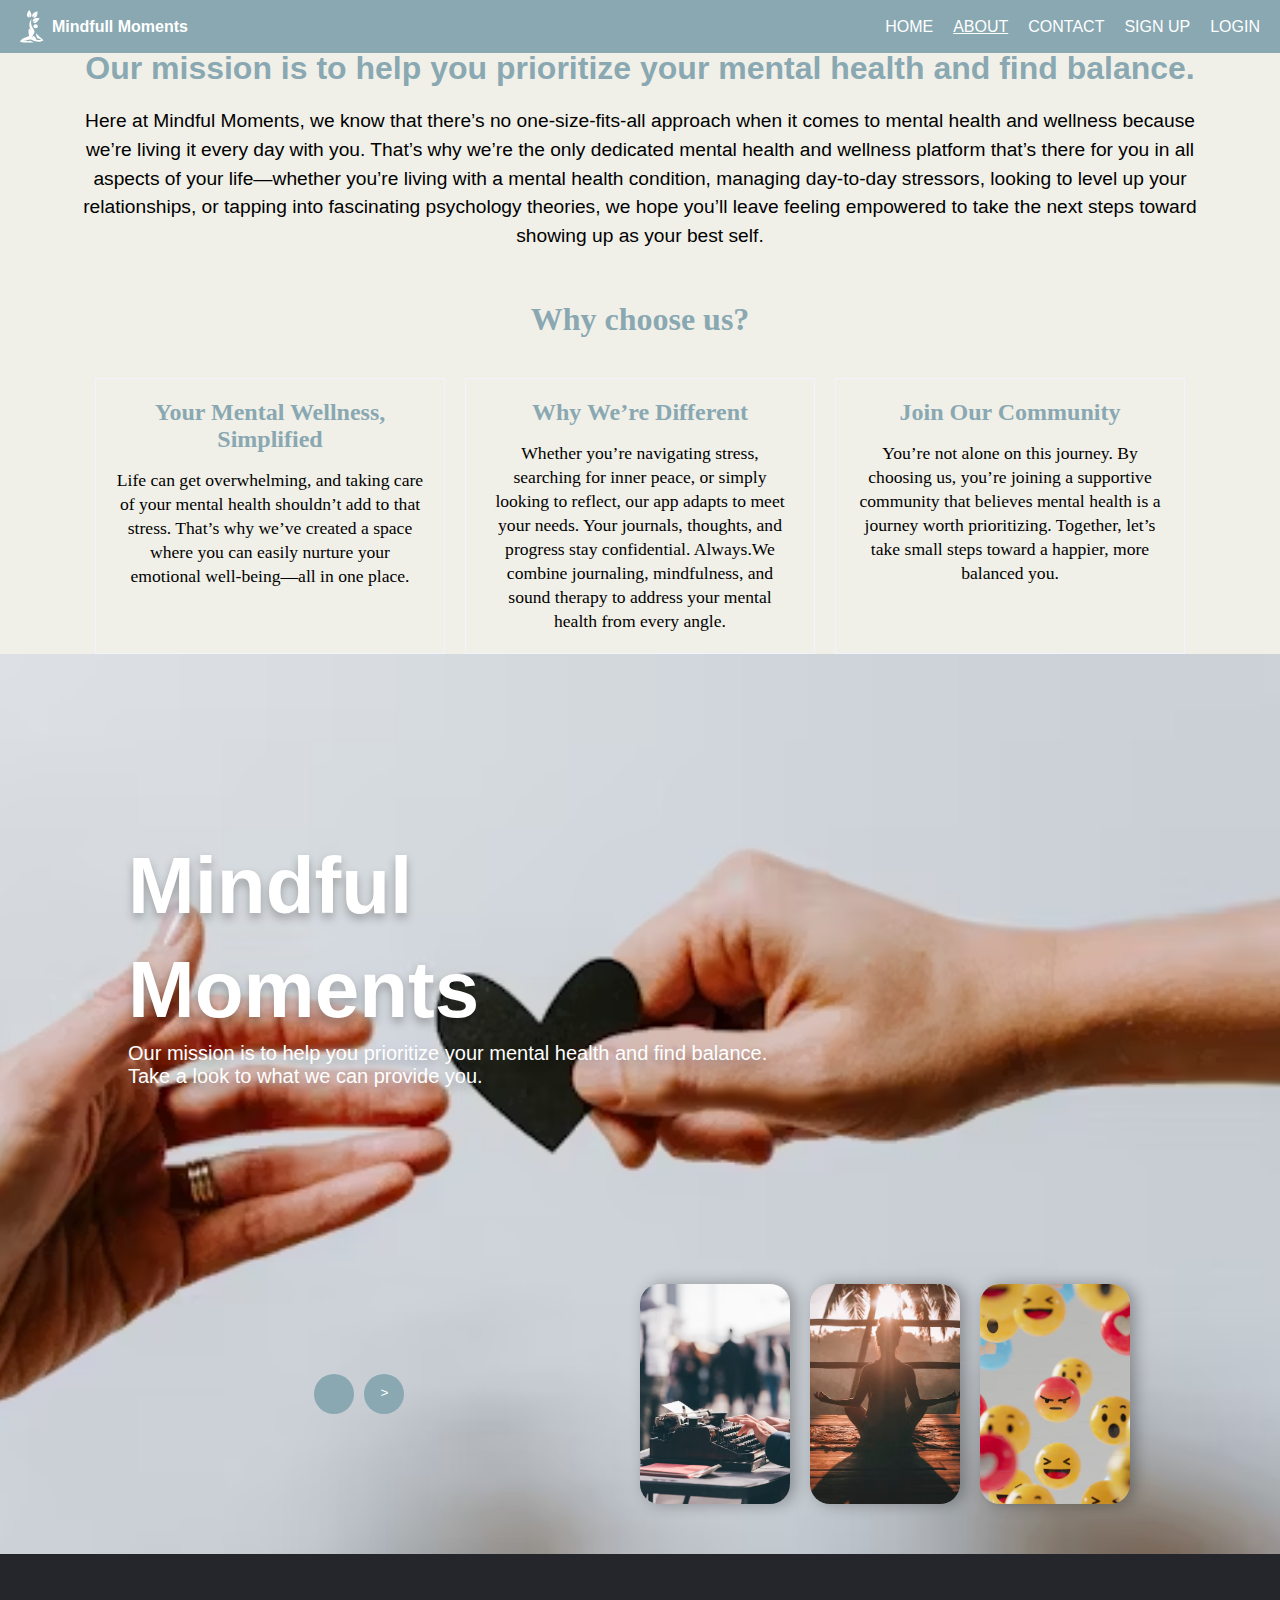
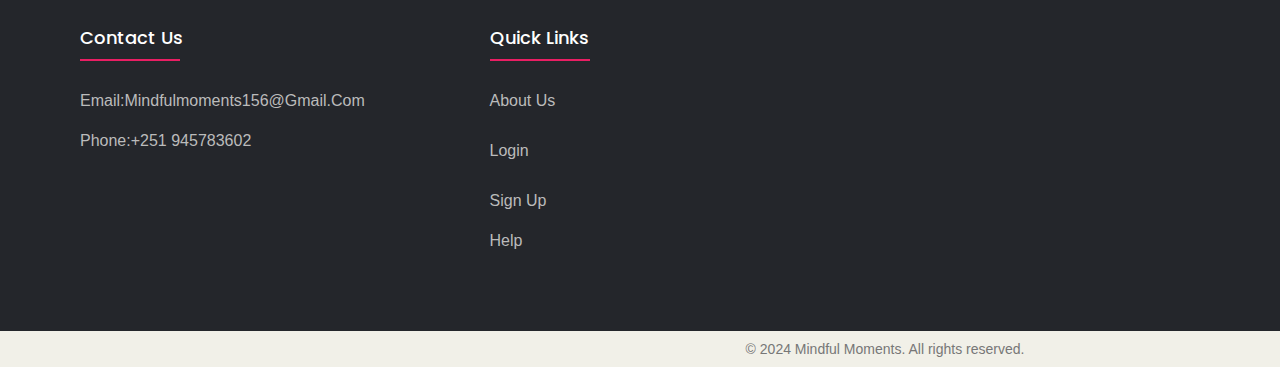
==== about.html @ 860784bd "added the html files" ====
<!DOCTYPE html>
<html lang="en">
<head>
    <meta charset="UTF-8">
    <meta name="viewport" content="width=device-width, initial-scale=1.0">
    <link rel="stylesheet" href="https://cdnjs.cloudflare.com/ajax/libs/font-awesome/6.7.1/css/all.min.css" integrity="sha512-5Hs3dF2AEPkpNAR7UiOHba+lRSJNeM2ECkwxUIxC1Q/FLycGTbNapWXB4tP889k5T5Ju8fs4b1P5z/iB4nMfSQ==" crossorigin="anonymous" referrerpolicy="no-referrer" />

    <title>about</title>
    <link rel="stylesheet" href="about.css">
    
  
</head>
<body>
     <!-- Top Navbar -->
  <div class="navbar">
   <div class="logo">
                <img src="./assets/logo.svg" alt="mind and body" />
                <h1>Mindfull Moments</h1>
            </div>
    <ul>
        <li><a href="index.html" class="nav-link">HOME</a></li>
        <li><a href="about.html"class="nav-link">ABOUT</a></li>
        <!-- <li><a href="#">SERVICE</a></li> -->
        
        <li><a href="contact.html" class="nav-link">CONTACT</a></li>
        <li><a href="signup.php" class="nav-link">SIGN UP</a></li>
        <li><a href="Login.php" class="nav-link">LOGIN </a></li>
    </ul>
    <style>
        .nav-link.active {
  text-decoration: underline;
}
    </style>
    <script>
        // Get all navigation links
const navLinks = document.querySelectorAll('.nav-link');

// Get the current URL path
const currentPath = window.location.pathname;

// Iterate through each link and add the 'active' class if it matches the current path
navLinks.forEach(link => {
  if (link.href.endsWith(currentPath)) {
    link.classList.add('active');
  }
});
    </script>
  </div>
    <div class="main">
       
  <!-- contents -->
        <div class="content">
            <h1>Our mission is to help you prioritize your mental health and find balance.</h1>
            <p>Here at Mindful Moments, we know that there’s no one-size-fits-all approach when it comes to mental health and wellness because we’re living it every day with you. 
                That’s why we’re the only dedicated mental health and wellness platform that’s there for you in all aspects of your life—whether you’re living with a mental health condition, managing day-to-day stressors, looking to level up your relationships, or tapping into fascinating psychology theories, 
                we hope you’ll leave feeling empowered to take the next steps toward showing up as your best self.</p>
        </div>
        <div class="div4">
            <h1>Why choose us?</h1>
            <div class="di1">
                <h2>Your Mental Wellness, Simplified</h2>
                <P>Life can get overwhelming, and taking care of your mental health shouldn’t add to that stress. 
                    That’s why we’ve created a space where you can easily nurture your emotional well-being—all in one place.</P>
            </div>
            <div class="di2">
                <h2>Why We’re Different</h2>
                <p>Whether you’re navigating stress, 
                    searching for inner peace, or simply looking to reflect, our app adapts to meet your needs.
                    Your journals, thoughts, and progress stay confidential. Always.We combine journaling, mindfulness, and sound therapy to address your mental health from every angle.
                </p>
            </div>
            <div class="di3">
                <h2>Join Our Community</h2>
                <p>You’re not alone on this journey. By choosing us, you’re joining a supportive community that believes mental health is a journey worth prioritizing. 
                    Together, let’s take small steps toward a happier, more balanced you. </p>
            </div>
        </div> 
        <!-- imageslide -->
        <div class="slide">
        <div class="list">
            <div class="item"> <img src="mood.avif">
                <div class="cont">
                    <div class="title">Mindful Moments</div>
                    <div class="type">Mood Tracker </div>
                    <div class="descr">Know what you are feeling with our adorable insideOut emojies </div>
                </div>
            </div>
            <div class="item"> <img src="journal.avif">
                <div class="cont">
                    <div class="title">Mindful Moments</div>
                    <div class="type">Journal </div>
                    <div class="descr">You can write how you feel everyday,
                judgment-free zone to express your thoughts and track your emotional journey. </div>
                </div>
            </div>
            <div class="item"> <img src="exercise.avif">
                <div class="cont">
                    <div class="title">Mindful Moments</div>
                    <div class="type">exercise </div>
                    <div class="descr">From quick breathing sessions to deep relaxation to calm in the chaos. </div>
                </div>
            </div>
            <div class="item"> <img src="mental.avif">
                <div class="cont">
                    <div class="title">Mindful Moments</div>
                    <div class="type">Mental Health Awarness  </div>
                    <div class="descr">We provide you with A-Z mental illness conditions </div>
                </div>
            </div>
        
            <div class="item"> <img src="home.avif">
                <div class="cont">
                    <div class="title">Mindful Moments</div>
                    <div class="type"> </div>
                    <div class="descr">Our mission is to help you prioritize your mental health and find balance.
                        Take a look to what we can provide you.  </div>
                </div>
            </div>         
            
 </div>
        <div class="thumbnail">
            <div class="item"> <img src="mood.avif"></div>
            <div class="item"> <img src="journal.avif"></div>
            <div class="item"> <img src="exercise.avif"></div>
        
</div>
 <div class="nextPrevArrow">
    <button class="prev">  </button>
    <button class="next">></button>
 </div>
</div>
   
    <footer class="foot">
        <div class="container">
            <div class="row">
                <div class="footer-col">
                    <h4>contact Us</h4>
                    <ul>
                        <li><a href="#">Email:mindfulmoments156@gmail.com</a></li>
                        <li><a href="#">phone:+251 945783602</a></li>
                        
                      </ul>
                </div>
                <div class="footer-col">
                    <h4>Quick Links</h4>
                    <ul>
                        <li><a href="about.html" class="active">About us</a></li>
                        <li><a href="login.html">Login</a></li>
      <li><a href="singup2.html">sign up</a></li>
                        <li><a href="#help">Help</a></li>
                      </ul>
                </div>
            </div>
        </div>
    </footer>
    <div class="footer">
        &copy; 2024 Mindful Moments. All rights reserved.
    </div>
</div>
<script src="about.js"></script>
</body>
</html>
---- about.css ----
@import url('https://fonts.googleapis.com/css2?family=Poppins:ital,wght@0,100;0,200;0,300;0,400;0,500;0,600;0,700;0,800;0,900;1,100;1,200;1,300;1,400;1,500;1,600;1,700;1,800;1,900&family=Roboto:ital,wght@0,100;0,300;0,400;0,500;0,700;0,900;1,100;1,300;1,400;1,500;1,700;1,900&display=swap');
*{
    margin: 0;
    padding: 0;
    box-sizing: border-box;
}
body{
    background-color: #F1F0E8;
    font-family: Arial, sans-serif;
}
.main{
    width: 100%;
    
    background-position: center;
    background-size: cover;
    height: 100vh;
}


 /* Top Navbar */
 .navbar {
    background-color: #89A8B2;
    color: white;
    display: flex;
    justify-content: space-between;
    align-items: center;
    padding: 10px 20px;
    position: fixed;
    top: 0;
    width: 100%;
    z-index: 1000;
  }

  .logo {
    display: flex;
    align-items: center;
  }
  
  .logo h1 {
    margin-left: 0.5rem;
    font-size: 1rem;
    font-family: "argonite", sans-serif;
  }
  
  .logo img {
    width: 1.5rem;
  }
  .navbar ul {
    list-style: none;
    display: flex;
  }

  .navbar ul li {
    margin-left: 20px;
  }

  .navbar ul li a {
    text-decoration: none;
    color: white;
    font-size: 16px;
    transition: 0.3s;
  }

  .navbar ul li a:hover {
    text-decoration: underline;
  }
 .main .navbar ul li a .active{
    text-decoration: underline;
    background: #14ff72cb;
    border-radius: 2px;
  }

  
/* footer */
  .footer {
    margin-top: auto;
    padding: 10px;
    text-align: center;
    font-size: 14px;
    color: #777;
    padding-left: 500px;
}
/* resonsive */
@media (max-width: 768px) {
    .footer {
        font-size: 0.9rem; /* Smaller text on tablets */
        padding: 8px 15px; /* Adjust padding */
    }
}

@media (max-width: 480px) {
    .footer {
        font-size: 0.8rem; /* Even smaller font on phones */
        padding: 5px 10px; /* Compact padding */
    }
}
/* about content */
.content{
    /* height:300px ;
    width: 1000px;
    /* outline: solid 1px #f1f4fd; */
    /* margin-left: 45px;
    margin-top: 50px; */
    max-width: 90%;
    margin: 50px auto ;
    text-align: center;
}
.content h1{
    color:#89A8B2;
    font-weight: bolder;
    font-size: 2rem;
    margin-bottom: 20px;
    margin-top: 30px;
}
.content p{
    color: black;
    font-size: 1.2rem;
    line-height: 1.8rem;
}
.div4{
    /* display: flex;
    margin-top: 95px; */
    display: flex;
    flex-wrap: wrap; /* Enables wrapping for smaller screens */
    justify-content: center;
    gap: 20px;
    margin-top: 50px;
}
.div4 h1{
    color:#89A8B2;
    font-family: 'Times New Roman', Times, serif;
    font-size: 2rem;
    text-align: center;
    margin-bottom: 20px;
    width: 100%;
    /* margin-left: 100px; */
    /* margin-top: 80px; */
}
.div4 .di1,.div4 .di2, .div4 .di3 {
    flex: 1 1 30%; /* Adjusts width for responsiveness */
    min-width: 250px; /* Ensures minimum width */
    max-width: 350px;
    height: auto;
    padding: 20px;
    border: solid 1px #f1f4fd;
    text-align: center;

}
.di1 p,.di2 p, .di3 p{
    font-family: 'Times New Roman', Times, serif;
    color: black;
    margin-top: 15px;
    font-size: 1.1rem;
    line-height: 1.5rem;
}
.di1 h2,.di2 h2, .di3 h2 {
    color: #89A8B2;
    font-family: 'Times New Roman', Times, serif;
    font-size: 1.5rem;
}

@media (max-width: 768px) {
    .navbar {
        flex-direction: column;
        align-items: center;
        height: auto;
    }
    .content h1 {
        font-size: 0.8rem; /* Reduce header size */
        margin-top: 200px; /* Add more spacing above the header */
    }

    ul {
        flex-direction: column;
        /* align-items: center; */
        gap: 15px;
    }

    ul li {
        /* margin: 10px 0; */
        text-align: center;
    }

    .content {
        margin: 20px auto;
    }

    .content h1 {
        font-size: 1.8rem;
    }

    .content p {
        font-size: 1rem; /* Reduce paragraph font size */
        line-height: 1.6rem;
        margin-top: 15px;
    }

    .div4 {
        flex-direction: column;
    }

    .div4 .di1, .div4 .di2, .div4 .di3 {
        width: 90%;
        max-width: none;
    }
}
/* slide */
.slide{
    width: 100;
    height: 100vh;
    
    position: relative;
}
.slide .list .item{
    width: 100%;
    height: 100%;
    position: absolute;
    inset: 0 0 0 0;

}
.slide .list .item img{
    width: 100%;
    height: 100%;
   object-fit: cover;
    
}
.slide .list .item .cont{
    position: absolute;
    top: 20%;
    width: 1140px;
    max-width: 80%;
    left: 50%;
    transform: translateX(-50%);
    padding-right:30%;
    box-sizing: border-box;
    color: #fff;
    text-shadow: 0 5px 10px #0004;

}
.slide .list .item .cont .title,
.slide .list .item .cont .type{
font-size: 5em;
font-weight: bold;
line-height: 1.3em;

}
.slide .list .item .cont .type{
    color: #14ff72cb;
}
.slide .list .item .cont .descr{
    font-size: 20px;
}
/* thumbnail section */
.thumbnail{
    display: flex;
    gap: 20px;

    position: absolute;
    bottom: 50px;
    left: 50%;
    width: max-content;
    z-index: 100;

}
.thumbnail .item{
    width: 150px;
    height: 220px;
    flex-shrink: 0;
    position: relative;
  

}
.thumbnail .item img{
    width: 100%;
    height: 100%;
    object-fit: cover;
    border-radius: 20px;
    box-shadow: 5px 0px 15px rgba(0, 0, 0, 0.3);
}
/* nextPrevArrow */
.nextPrevArrow{
    position: absolute;
    top: 80%;
    right: 52%;
    z-index: 100;
    width: 300px;
    max-width: 30%;
    display: flex;
    gap: 10px;
    align-items: center;
}
.nextPrevArrow button{
    width: 40px;
    height: 40px;
    border-radius: 50%;
    background-color: #89A8B2;
    border: none;
    color: #fff;
    font-family: monospace;
    cursor: pointer;
    transition: 0.3s;
}
.nextPrevArrow button:hover{
background-color: #fff;
color: #000;

}
/* animation */
.slide .list .item:nth-child(1){
    z-index: 1;
}
.slide .list .item:nth-child(1) .cont .title,
.slide .list .item:nth-child(1) .cont .type,
.slide .list .item:nth-child(1) .cont .descr{
    transform: translateY(50px);
    filter: blur(20px);
    opacity: 0;
    animation: show 0.5s 1s linear 1 forwards;

}
@keyframes show{
    to{
        transform: translateY(0px);
        filter: blur(0px);
        opacity: 1;
       
      
    }
}
.slide .list .item:nth-child(1) .cont .title{
    animation-delay: 0.4s;
}
.slide .list .item:nth-child(1) .cont .type{
    animation-delay: 0.6s;
}
.slide .list .item:nth-child(1) .cont .descr{
    animation-delay: 0.8s;
}
/* animation for  next button */
.slide .list .item:nth-child(1) img{
    width: 150px;
    height: 220px;
    position: absolute;
    bottom: 50px;
    left: 50%;
    border-radius: 30px;
    animation: img 0.5s  linear 1 forwards;

}
@keyframes img{
    to{
        bottom: 0;
        left: 0;
        width: 100%;
        height: 100%;
        border-radius: 0;

    }
}
.slide .next .thumbnail .item:nth-child(1){
    overflow: hidden;
    animation: thumb 0.5s  linear 1 forwards;
}
.slide .prev .list .item img{
    z-index: 100;
}
@keyframes thumb{   
    from{
        opacity: 0;
        width: 0;
    }
}
.slide .next .thumbnail{
    animation: next  0.5s  linear 1 forwards;
}
@keyframes next{
    from{
        transform: translateX(150px);

    }
}
/* animation for  prev button */
.slide .prev .list .item:nth-child(2){
    z-index: 2;
}
slide .prev .list .item:nth-child(2) img{
    position: absolute;
    bottom: 0;
    left: 0;
    animation: outframe  0.5s  linear 1 forwards;
}
@keyframes outframe{
    to{
        width: 150px;
        height: 220px;
        bottom: 50px;
        left: 50%;
        border-radius: 20px;

    }
}
.slide .prev .thumbnail .item:nth-child(1){
overflow: hidden;
opacity: 0;
animation: thumb 0.5s  linear 1 forwards;
}
.slide .prev .list .item:nth-child(1) .cont .title,
.slide .prev .list .item:nth-child(1) .cont .type,
.slide .prev .list .item:nth-child(1) .cont .descr{
    animation: contentOut 0.5s 1s linear 1 forwards;
}
@keyframes contentOut{
    to{
        transform: translateY(-150px);
        filter: blur(20px);
        opacity: 0;
    }
}
@media screen and (max-width:678px) {
    .slide .list .item .cont{
        padding-right: 0;
    }
    .slide .list .item .cont .title{
        font-size: 30px;
    }
}
.foot{
    background-color: #24262b;
    padding: 70px 0;

}
.container{
    max-width: 1170px;
  
    margin: auto;
}
.row{
    display: flex;
    flex-wrap: wrap;
}
ul{
    list-style: none;

}
.footer-col{
width: 35%;
padding: 0 25px;
}
.footer-col h4{
    font-size: 18px;
    color: #ffffff;
    text-transform: capitalize;
    margin-bottom: 30px;
    font-family: "Poppins", sans-serif;
    line-height: 1.5;
    font-weight: 500;
    position: relative;
}
.footer-col h4::before{
    content: '';
    position: absolute;
    left: 0;
    bottom: -10px;
    background-color: #e91e63;
    height: 2px;
    box-sizing: border-box;
    width: 100px;
}
.footer-col ul li{
    line-height: 2.5;
}
.footer-col ul li:not(:last-child){
    margin-top: 10px;
}
.footer-col ul li a{
    font-size: 16px;
    text-transform: capitalize;
    color: #ffffff;
    text-decoration: none;
    font-weight: 300;
    color: #bbbbbb;
    display: block;
    transition: all 0.3s ease;
}
.footer-col ul li a:hover{
    color: #ffffff;
    padding-left: 8px;
}
/* respon footer */
@media(max-width:767px){
    .footer-col{
        width:50%;
    margin-bottom: 30px;

    } 
}
@media(max-width:574px){
    .footer-col{
        width:100%;
   
    } 
}
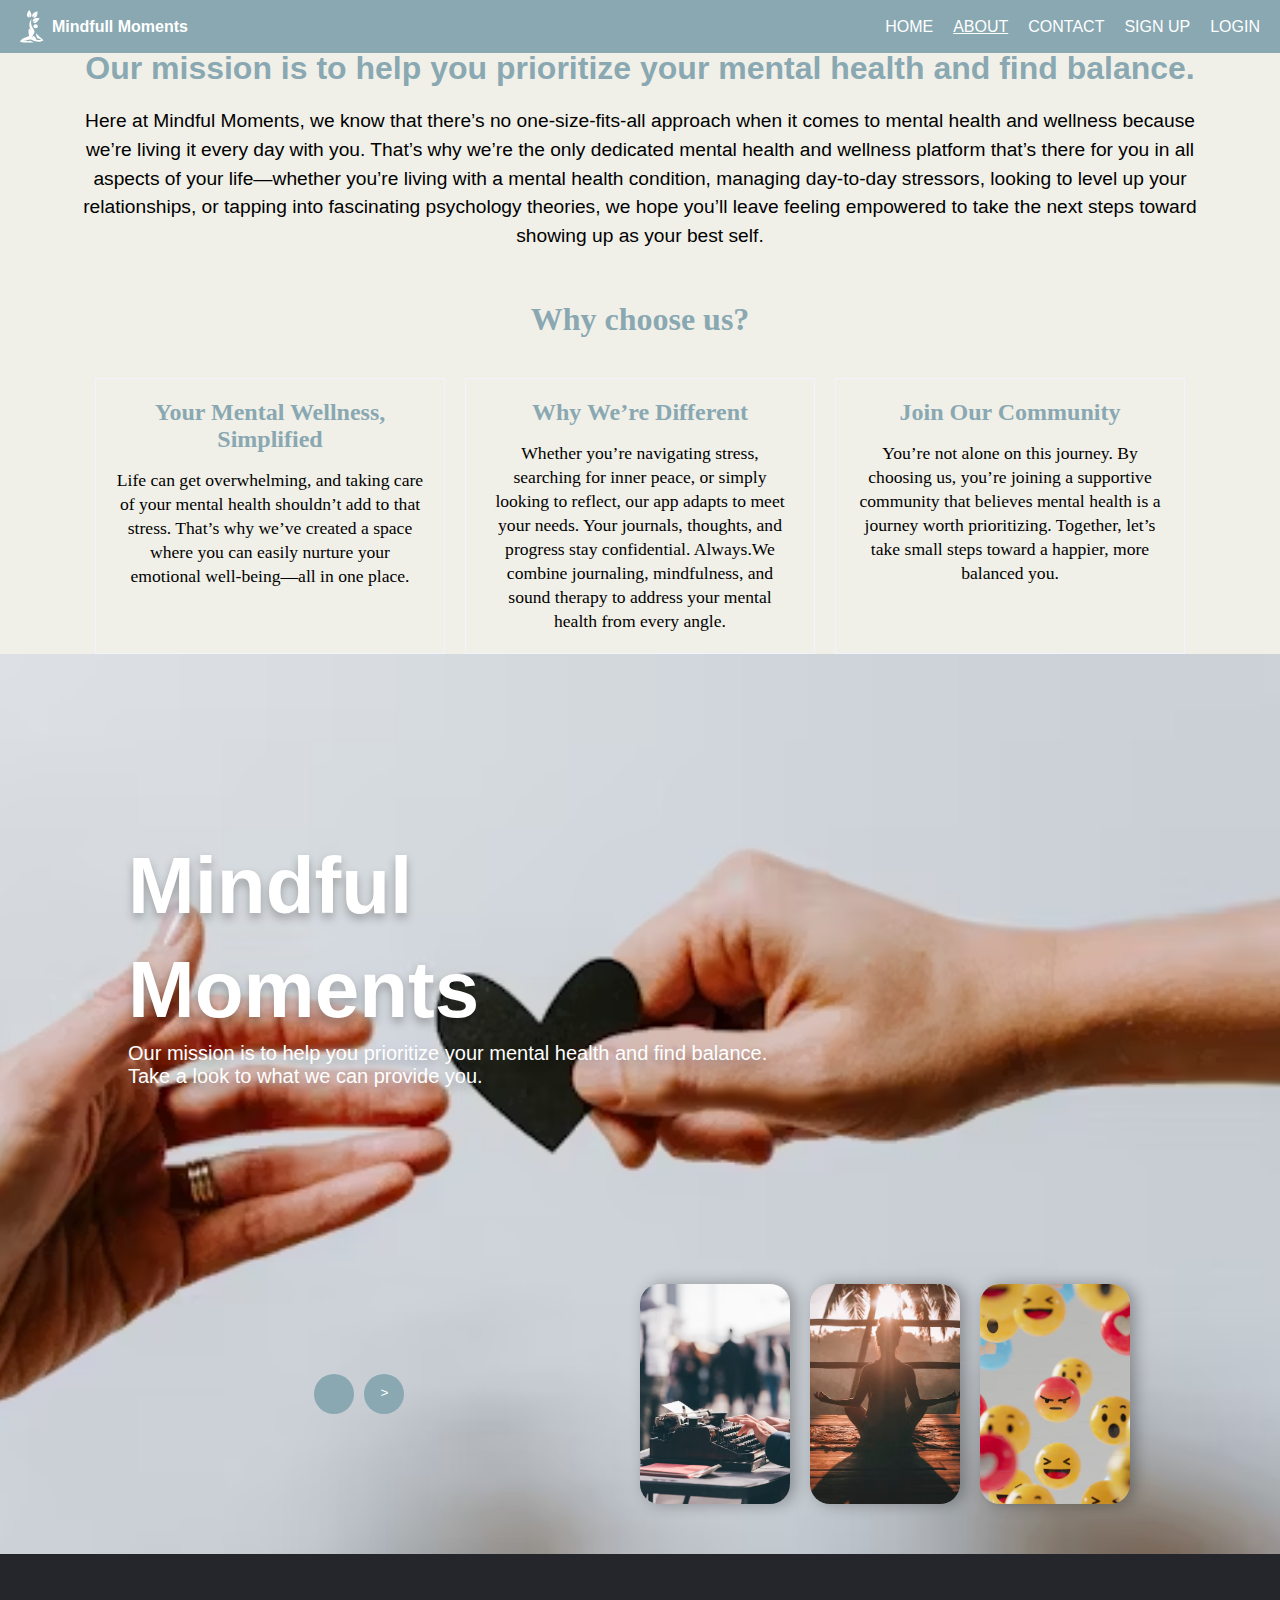
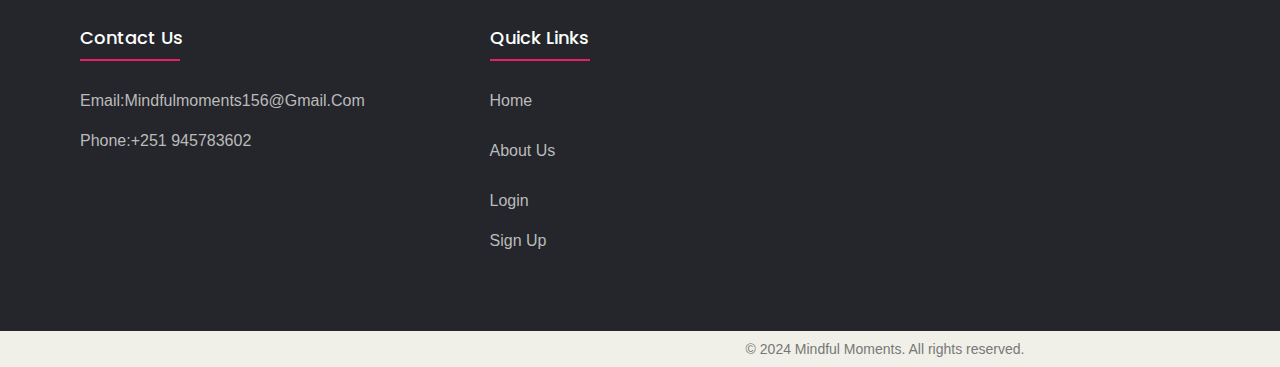
==== commit 8a440c1f: "about" ====
--- a/about.html
+++ b/about.html
@@ -6,7 +6,8 @@
     <link rel="stylesheet" href="https://cdnjs.cloudflare.com/ajax/libs/font-awesome/6.7.1/css/all.min.css" integrity="sha512-5Hs3dF2AEPkpNAR7UiOHba+lRSJNeM2ECkwxUIxC1Q/FLycGTbNapWXB4tP889k5T5Ju8fs4b1P5z/iB4nMfSQ==" crossorigin="anonymous" referrerpolicy="no-referrer" />
 
     <title>about</title>
-    <link rel="stylesheet" href="about.css">
+    <link rel="stylesheet" href="css/about.css">
+
     
   
 </head>
@@ -144,10 +145,11 @@
                 <div class="footer-col">
                     <h4>Quick Links</h4>
                     <ul>
+                        <li><a href="index.html" class="active">Home</a></li>
                         <li><a href="about.html" class="active">About us</a></li>
-                        <li><a href="login.html">Login</a></li>
-      <li><a href="singup2.html">sign up</a></li>
-                        <li><a href="#help">Help</a></li>
+                        <li><a href="login.php">Login</a></li>
+      <li><a href="signup.php">sign up</a></li>
+                       
                       </ul>
                 </div>
             </div>
--- a/css/about.css
+++ b/css/about.css
@@ -0,0 +1,502 @@
+@import url('https://fonts.googleapis.com/css2?family=Poppins:ital,wght@0,100;0,200;0,300;0,400;0,500;0,600;0,700;0,800;0,900;1,100;1,200;1,300;1,400;1,500;1,600;1,700;1,800;1,900&family=Roboto:ital,wght@0,100;0,300;0,400;0,500;0,700;0,900;1,100;1,300;1,400;1,500;1,700;1,900&display=swap');
+*{
+    margin: 0;
+    padding: 0;
+    box-sizing: border-box;
+}
+body{
+    background-color: #F1F0E8;
+    font-family: Arial, sans-serif;
+}
+.main{
+    width: 100%;
+    
+    background-position: center;
+    background-size: cover;
+    height: 100vh;
+}
+
+
+ /* Top Navbar */
+ .navbar {
+    background-color: #89A8B2;
+    color: white;
+    display: flex;
+    justify-content: space-between;
+    align-items: center;
+    padding: 10px 20px;
+    position: fixed;
+    top: 0;
+    width: 100%;
+    z-index: 1000;
+  }
+
+  .logo {
+    display: flex;
+    align-items: center;
+  }
+  
+  .logo h1 {
+    margin-left: 0.5rem;
+    font-size: 1rem;
+    font-family: "argonite", sans-serif;
+  }
+  
+  .logo img {
+    width: 1.5rem;
+  }
+  .navbar ul {
+    list-style: none;
+    display: flex;
+  }
+
+  .navbar ul li {
+    margin-left: 20px;
+  }
+
+  .navbar ul li a {
+    text-decoration: none;
+    color: white;
+    font-size: 16px;
+    transition: 0.3s;
+  }
+
+  .navbar ul li a:hover {
+    text-decoration: underline;
+  }
+ .main .navbar ul li a .active{
+    text-decoration: underline;
+    background: #14ff72cb;
+    border-radius: 2px;
+  }
+
+  
+/* footer */
+  .footer {
+    margin-top: auto;
+    padding: 10px;
+    text-align: center;
+    font-size: 14px;
+    color: #777;
+    padding-left: 500px;
+}
+/* resonsive */
+@media (max-width: 768px) {
+    .footer {
+        font-size: 0.9rem; /* Smaller text on tablets */
+        padding: 8px 15px; /* Adjust padding */
+    }
+}
+
+@media (max-width: 480px) {
+    .footer {
+        font-size: 0.8rem; /* Even smaller font on phones */
+        padding: 5px 10px; /* Compact padding */
+    }
+}
+/* about content */
+.content{
+    /* height:300px ;
+    width: 1000px;
+    /* outline: solid 1px #f1f4fd; */
+    /* margin-left: 45px;
+    margin-top: 50px; */
+    max-width: 90%;
+    margin: 50px auto ;
+    text-align: center;
+}
+.content h1{
+    color:#89A8B2;
+    font-weight: bolder;
+    font-size: 2rem;
+    margin-bottom: 20px;
+    margin-top: 30px;
+}
+.content p{
+    color: black;
+    font-size: 1.2rem;
+    line-height: 1.8rem;
+}
+.div4{
+    /* display: flex;
+    margin-top: 95px; */
+    display: flex;
+    flex-wrap: wrap; /* Enables wrapping for smaller screens */
+    justify-content: center;
+    gap: 20px;
+    margin-top: 50px;
+}
+.div4 h1{
+    color:#89A8B2;
+    font-family: 'Times New Roman', Times, serif;
+    font-size: 2rem;
+    text-align: center;
+    margin-bottom: 20px;
+    width: 100%;
+    /* margin-left: 100px; */
+    /* margin-top: 80px; */
+}
+.div4 .di1,.div4 .di2, .div4 .di3 {
+    flex: 1 1 30%; /* Adjusts width for responsiveness */
+    min-width: 250px; /* Ensures minimum width */
+    max-width: 350px;
+    height: auto;
+    padding: 20px;
+    border: solid 1px #f1f4fd;
+    text-align: center;
+
+}
+.di1 p,.di2 p, .di3 p{
+    font-family: 'Times New Roman', Times, serif;
+    color: black;
+    margin-top: 15px;
+    font-size: 1.1rem;
+    line-height: 1.5rem;
+}
+.di1 h2,.di2 h2, .di3 h2 {
+    color: #89A8B2;
+    font-family: 'Times New Roman', Times, serif;
+    font-size: 1.5rem;
+}
+
+@media (max-width: 768px) {
+    .navbar {
+        flex-direction: column;
+        align-items: center;
+        height: auto;
+    }
+    .content h1 {
+        font-size: 0.8rem; /* Reduce header size */
+        margin-top: 200px; /* Add more spacing above the header */
+    }
+
+    ul {
+        flex-direction: column;
+        /* align-items: center; */
+        gap: 15px;
+    }
+
+    ul li {
+        /* margin: 10px 0; */
+        text-align: center;
+    }
+
+    .content {
+        margin: 20px auto;
+    }
+
+    .content h1 {
+        font-size: 1.8rem;
+    }
+
+    .content p {
+        font-size: 1rem; /* Reduce paragraph font size */
+        line-height: 1.6rem;
+        margin-top: 15px;
+    }
+
+    .div4 {
+        flex-direction: column;
+    }
+
+    .div4 .di1, .div4 .di2, .div4 .di3 {
+        width: 90%;
+        max-width: none;
+    }
+}
+/* slide */
+.slide{
+    width: 100;
+    height: 100vh;
+    
+    position: relative;
+}
+.slide .list .item{
+    width: 100%;
+    height: 100%;
+    position: absolute;
+    inset: 0 0 0 0;
+
+}
+.slide .list .item img{
+    width: 100%;
+    height: 100%;
+   object-fit: cover;
+    
+}
+.slide .list .item .cont{
+    position: absolute;
+    top: 20%;
+    width: 1140px;
+    max-width: 80%;
+    left: 50%;
+    transform: translateX(-50%);
+    padding-right:30%;
+    box-sizing: border-box;
+    color: #fff;
+    text-shadow: 0 5px 10px #0004;
+
+}
+.slide .list .item .cont .title,
+.slide .list .item .cont .type{
+font-size: 5em;
+font-weight: bold;
+line-height: 1.3em;
+
+}
+.slide .list .item .cont .type{
+    color: #14ff72cb;
+}
+.slide .list .item .cont .descr{
+    font-size: 20px;
+}
+/* thumbnail section */
+.thumbnail{
+    display: flex;
+    gap: 20px;
+
+    position: absolute;
+    bottom: 50px;
+    left: 50%;
+    width: max-content;
+    z-index: 100;
+
+}
+.thumbnail .item{
+    width: 150px;
+    height: 220px;
+    flex-shrink: 0;
+    position: relative;
+  
+
+}
+.thumbnail .item img{
+    width: 100%;
+    height: 100%;
+    object-fit: cover;
+    border-radius: 20px;
+    box-shadow: 5px 0px 15px rgba(0, 0, 0, 0.3);
+}
+/* nextPrevArrow */
+.nextPrevArrow{
+    position: absolute;
+    top: 80%;
+    right: 52%;
+    z-index: 100;
+    width: 300px;
+    max-width: 30%;
+    display: flex;
+    gap: 10px;
+    align-items: center;
+}
+.nextPrevArrow button{
+    width: 40px;
+    height: 40px;
+    border-radius: 50%;
+    background-color: #89A8B2;
+    border: none;
+    color: #fff;
+    font-family: monospace;
+    cursor: pointer;
+    transition: 0.3s;
+}
+.nextPrevArrow button:hover{
+background-color: #fff;
+color: #000;
+
+}
+/* animation */
+.slide .list .item:nth-child(1){
+    z-index: 1;
+}
+.slide .list .item:nth-child(1) .cont .title,
+.slide .list .item:nth-child(1) .cont .type,
+.slide .list .item:nth-child(1) .cont .descr{
+    transform: translateY(50px);
+    filter: blur(20px);
+    opacity: 0;
+    animation: show 0.5s 1s linear 1 forwards;
+
+}
+@keyframes show{
+    to{
+        transform: translateY(0px);
+        filter: blur(0px);
+        opacity: 1;
+       
+      
+    }
+}
+.slide .list .item:nth-child(1) .cont .title{
+    animation-delay: 0.4s;
+}
+.slide .list .item:nth-child(1) .cont .type{
+    animation-delay: 0.6s;
+}
+.slide .list .item:nth-child(1) .cont .descr{
+    animation-delay: 0.8s;
+}
+/* animation for  next button */
+.slide .list .item:nth-child(1) img{
+    width: 150px;
+    height: 220px;
+    position: absolute;
+    bottom: 50px;
+    left: 50%;
+    border-radius: 30px;
+    animation: img 0.5s  linear 1 forwards;
+
+}
+@keyframes img{
+    to{
+        bottom: 0;
+        left: 0;
+        width: 100%;
+        height: 100%;
+        border-radius: 0;
+
+    }
+}
+.slide .next .thumbnail .item:nth-child(1){
+    overflow: hidden;
+    animation: thumb 0.5s  linear 1 forwards;
+}
+.slide .prev .list .item img{
+    z-index: 100;
+}
+@keyframes thumb{   
+    from{
+        opacity: 0;
+        width: 0;
+    }
+}
+.slide .next .thumbnail{
+    animation: next  0.5s  linear 1 forwards;
+}
+@keyframes next{
+    from{
+        transform: translateX(150px);
+
+    }
+}
+/* animation for  prev button */
+.slide .prev .list .item:nth-child(2){
+    z-index: 2;
+}
+slide .prev .list .item:nth-child(2) img{
+    position: absolute;
+    bottom: 0;
+    left: 0;
+    animation: outframe  0.5s  linear 1 forwards;
+}
+@keyframes outframe{
+    to{
+        width: 150px;
+        height: 220px;
+        bottom: 50px;
+        left: 50%;
+        border-radius: 20px;
+
+    }
+}
+.slide .prev .thumbnail .item:nth-child(1){
+overflow: hidden;
+opacity: 0;
+animation: thumb 0.5s  linear 1 forwards;
+}
+.slide .prev .list .item:nth-child(1) .cont .title,
+.slide .prev .list .item:nth-child(1) .cont .type,
+.slide .prev .list .item:nth-child(1) .cont .descr{
+    animation: contentOut 0.5s 1s linear 1 forwards;
+}
+@keyframes contentOut{
+    to{
+        transform: translateY(-150px);
+        filter: blur(20px);
+        opacity: 0;
+    }
+}
+@media screen and (max-width:678px) {
+    .slide .list .item .cont{
+        padding-right: 0;
+    }
+    .slide .list .item .cont .title{
+        font-size: 30px;
+    }
+}
+.foot{
+    background-color: #24262b;
+    padding: 70px 0;
+
+}
+.container{
+    max-width: 1170px;
+  
+    margin: auto;
+}
+.row{
+    display: flex;
+    flex-wrap: wrap;
+}
+ul{
+    list-style: none;
+
+}
+.footer-col{
+width: 35%;
+padding: 0 25px;
+}
+.footer-col h4{
+    font-size: 18px;
+    color: #ffffff;
+    text-transform: capitalize;
+    margin-bottom: 30px;
+    font-family: "Poppins", sans-serif;
+    line-height: 1.5;
+    font-weight: 500;
+    position: relative;
+}
+.footer-col h4::before{
+    content: '';
+    position: absolute;
+    left: 0;
+    bottom: -10px;
+    background-color: #e91e63;
+    height: 2px;
+    box-sizing: border-box;
+    width: 100px;
+}
+.footer-col ul li{
+    line-height: 2.5;
+}
+.footer-col ul li:not(:last-child){
+    margin-top: 10px;
+}
+.footer-col ul li a{
+    font-size: 16px;
+    text-transform: capitalize;
+    color: #ffffff;
+    text-decoration: none;
+    font-weight: 300;
+    color: #bbbbbb;
+    display: block;
+    transition: all 0.3s ease;
+}
+.footer-col ul li a:hover{
+    color: #ffffff;
+    padding-left: 8px;
+}
+/* respon footer */
+@media(max-width:767px){
+    .footer-col{
+        width:50%;
+    margin-bottom: 30px;
+
+    } 
+}
+@media(max-width:574px){
+    .footer-col{
+        width:100%;
+   
+    } 
+}